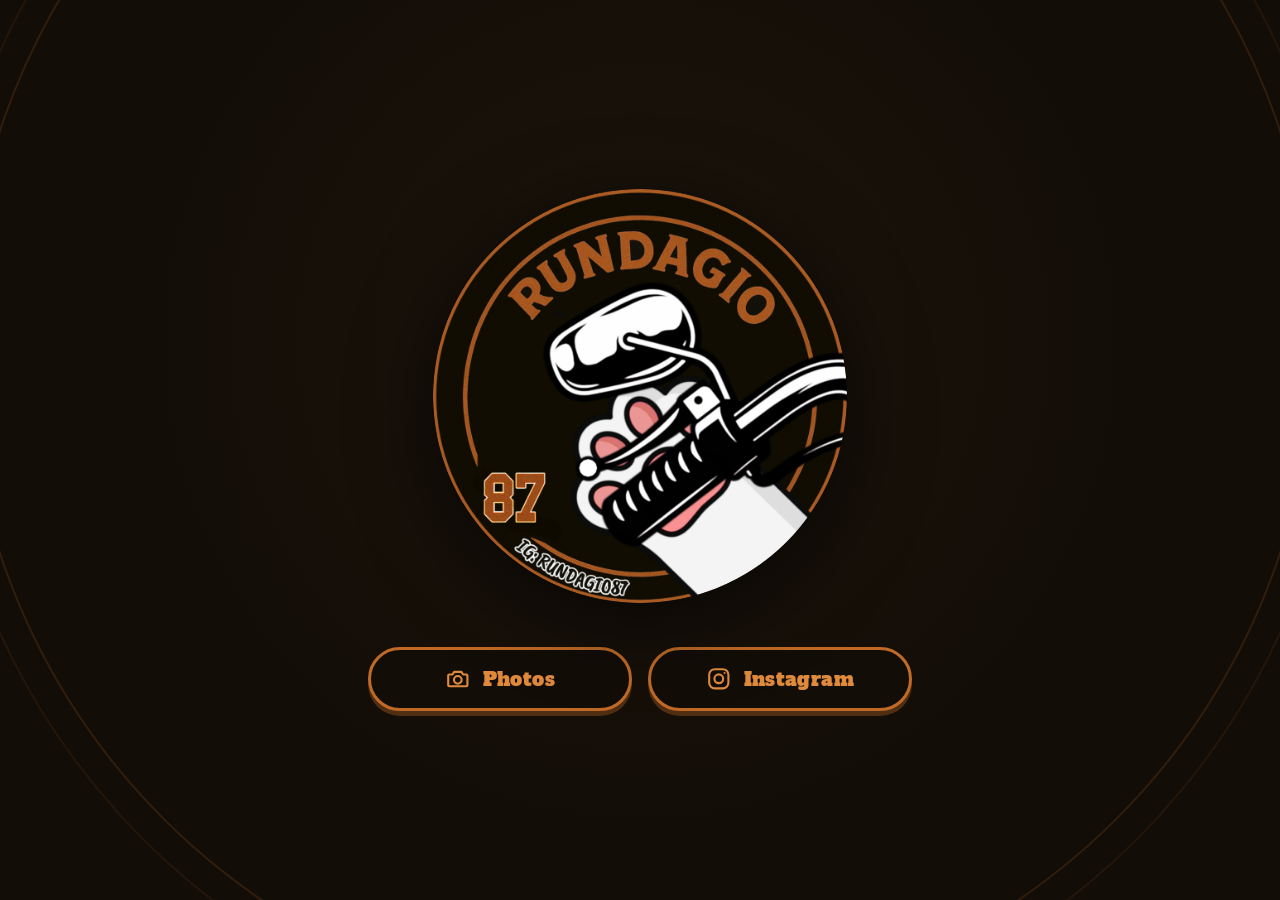
==== index.html @ f316253e "chore: first import" ====
<!DOCTYPE html>
<html lang="en">
<head>
  <meta charset="utf-8">
  <meta name="viewport" content="width=device-width, initial-scale=1, viewport-fit=cover">
  <title>Rundagio 87 website</title>
  <meta name="description" content="Rundagio 87 website">
  <meta name="theme-color" content="#120d07">
  <link rel="icon" type="image/png" href="/assets/favicon.png">
  <link rel="apple-touch-icon" href="/assets/apple-touch-icon.png">
  <meta property="og:title" content="Rundagio 87">
  <meta property="og:image" content="/assets/rundagio-1000.png">
  <meta property="og:type" content="website">
  <link rel="preconnect" href="https://fonts.googleapis.com">
  <link rel="preconnect" href="https://fonts.gstatic.com" crossorigin>
  <link rel="stylesheet" href="css/main.css">
  <link href="https://fonts.googleapis.com/css2?family=Alfa+Slab+One&display=swap" rel="stylesheet">
</head>
<body>
  <main>
    <img class="logo"
         src="assets/rundagio-1000.png"
         alt="Rundagio 87 logo: a cat paw gripping a motorcycle handlebar and mirror">
    <nav aria-label="Rundagio links">
      <a class="link" href="/photos">
        <!-- camera -->
        <svg viewBox="0 0 24 24" fill="none" stroke="currentColor" stroke-width="2" stroke-linecap="round" stroke-linejoin="round" aria-hidden="true">
          <path d="M4 8h3l1.6-2.5h6.8L17 8h3a1 1 0 0 1 1 1v9a1 1 0 0 1-1 1H4a1 1 0 0 1-1-1V9a1 1 0 0 1 1-1z"/>
          <circle cx="12" cy="13" r="3.6"/>
        </svg>
        <span>Photos</span>
      </a>
      <a class="link insta" href="/instagram">
        <!-- instagram glyph -->
        <svg viewBox="0 0 24 24" fill="none" stroke="currentColor" stroke-width="2" stroke-linecap="round" stroke-linejoin="round" aria-hidden="true">
          <rect x="3" y="3" width="18" height="18" rx="5.2"/>
          <circle cx="12" cy="12" r="4.1"/>
          <circle cx="17.4" cy="6.6" r="1" fill="currentColor" stroke="none"/>
        </svg>
        <span>Instagram</span>
      </a>
    </nav>
  </main>
</body>
</html>
---- css/main.css ----
:root {
    --ink: #120d07;
    --ink-2: #1c140b;
    --copper: #c06a26;
    --copper-bright: #e08a3c;
    --paper: #f6f1ea;
    --blush: #f29a9a;
    --font: "Alfa Slab One", "Rockwell", "Roboto Slab", Georgia, serif;
}
*, *::before, *::after { box-sizing: border-box; }
html, body { height: 100%; }
body {
    margin: 0;
    min-height: 100%;
    display: grid;
    place-items: center;
    padding: max(2rem, env(safe-area-inset-top)) 1.25rem max(2rem, env(safe-area-inset-bottom));
    background:
    radial-gradient(circle at 50% 38%, var(--ink-2) 0, var(--ink) 62%) fixed,
    var(--ink);
    color: var(--paper);
    font-family: var(--font);
    overflow-x: hidden;
}
/* echo of the logo's copper ring, drawn faintly behind the page */
body::before {
    content: "";
    position: fixed;
    left: 50%; top: 38%;
    width: min(150vmin, 1400px);
    aspect-ratio: 1;
    transform: translate(-50%, -50%);
    border-radius: 50%;
    border: 2px solid rgba(192, 106, 38, .18);
    box-shadow: 0 0 0 clamp(14px, 3vmin, 34px) var(--ink),
                0 0 0 calc(clamp(14px, 3vmin, 34px) + 2px) rgba(192, 106, 38, .1);
    pointer-events: none;
}
main {
    position: relative;
    width: 100%;
    max-width: 34rem;
    display: flex;
    flex-direction: column;
    align-items: center;
    gap: clamp(1.75rem, 5vh, 2.75rem);
}
.logo {
    width: min(78vw, 46vh, 26rem);
    min-width: 13rem;
    aspect-ratio: 1;
    border-radius: 50%;
    filter: drop-shadow(0 18px 40px rgba(0, 0, 0, .65));
    animation: settle .9s cubic-bezier(.2, .8, .2, 1) both;
}
@keyframes settle {
    from { opacity: 0; transform: scale(.92) rotate(-6deg); }
    to   { opacity: 1; transform: none; }
}
nav {
    display: flex;
    flex-wrap: wrap;
    justify-content: center;
    gap: 1rem;
    width: 100%;
}
.link {
    flex: 1 1 14rem;
    display: flex;
    align-items: center;
    justify-content: center;
    gap: .75rem;
    padding: 1rem 1.5rem;
    min-height: 3.5rem;
    color: var(--copper-bright);
    text-decoration: none;
    font-size: 1.2rem;
    letter-spacing: .02em;
    background: var(--ink);
    border: 3px solid var(--copper);
    border-radius: 999px;
    box-shadow: 0 5px 0 rgba(192, 106, 38, .35);
    transition: transform .15s ease, box-shadow .15s ease, background-color .15s ease, color .15s ease;
}
.link svg { width: 1.6rem; height: 1.6rem; flex: none; }
.link:hover {
    background: var(--copper);
    color: var(--ink);
    transform: translateY(2px);
    box-shadow: 0 3px 0 rgba(192, 106, 38, .35);
}
.link:active { transform: translateY(5px); box-shadow: 0 0 0 rgba(192, 106, 38, .35); }
.link:focus-visible { outline: 3px solid var(--paper); outline-offset: 4px; }
.link.insta:hover { background: var(--blush); border-color: var(--blush); }
@media (prefers-reduced-motion: reduce) {
    .logo { animation: none; }
    .link { transition: none; }
}
@media (max-width: 30rem) {
    nav { flex-direction: column; }
    .link { flex-basis: auto; }
}
@media (max-height: 560px) and (orientation: landscape) {
    main { flex-direction: row; max-width: 54rem; gap: 2.5rem; }
    .logo { width: min(40vw, 78vh); }
    nav { flex-direction: column; }
}
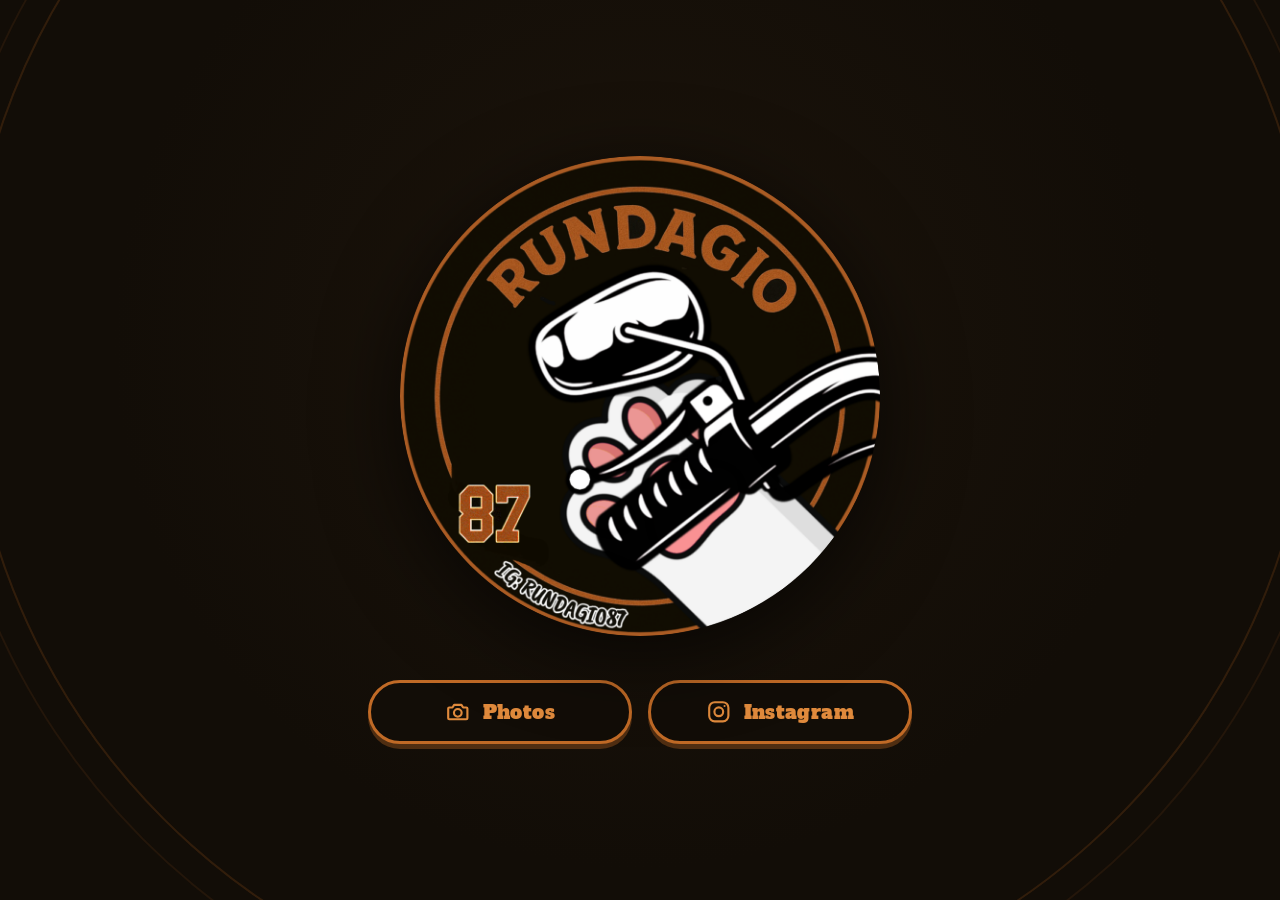
==== commit 23474852: "fix: image width responsivity" ====
--- a/css/main.css
+++ b/css/main.css
@@ -46,7 +46,7 @@
     gap: clamp(1.75rem, 5vh, 2.75rem);
 }
 .logo {
-    width: min(78vw, 46vh, 26rem);
+    width: min(78vw, 100vh, 30rem);
     min-width: 13rem;
     aspect-ratio: 1;
     border-radius: 50%;
@@ -100,8 +100,3 @@
     nav { flex-direction: column; }
     .link { flex-basis: auto; }
 }
-@media (max-height: 560px) and (orientation: landscape) {
-    main { flex-direction: row; max-width: 54rem; gap: 2.5rem; }
-    .logo { width: min(40vw, 78vh); }
-    nav { flex-direction: column; }
-}
